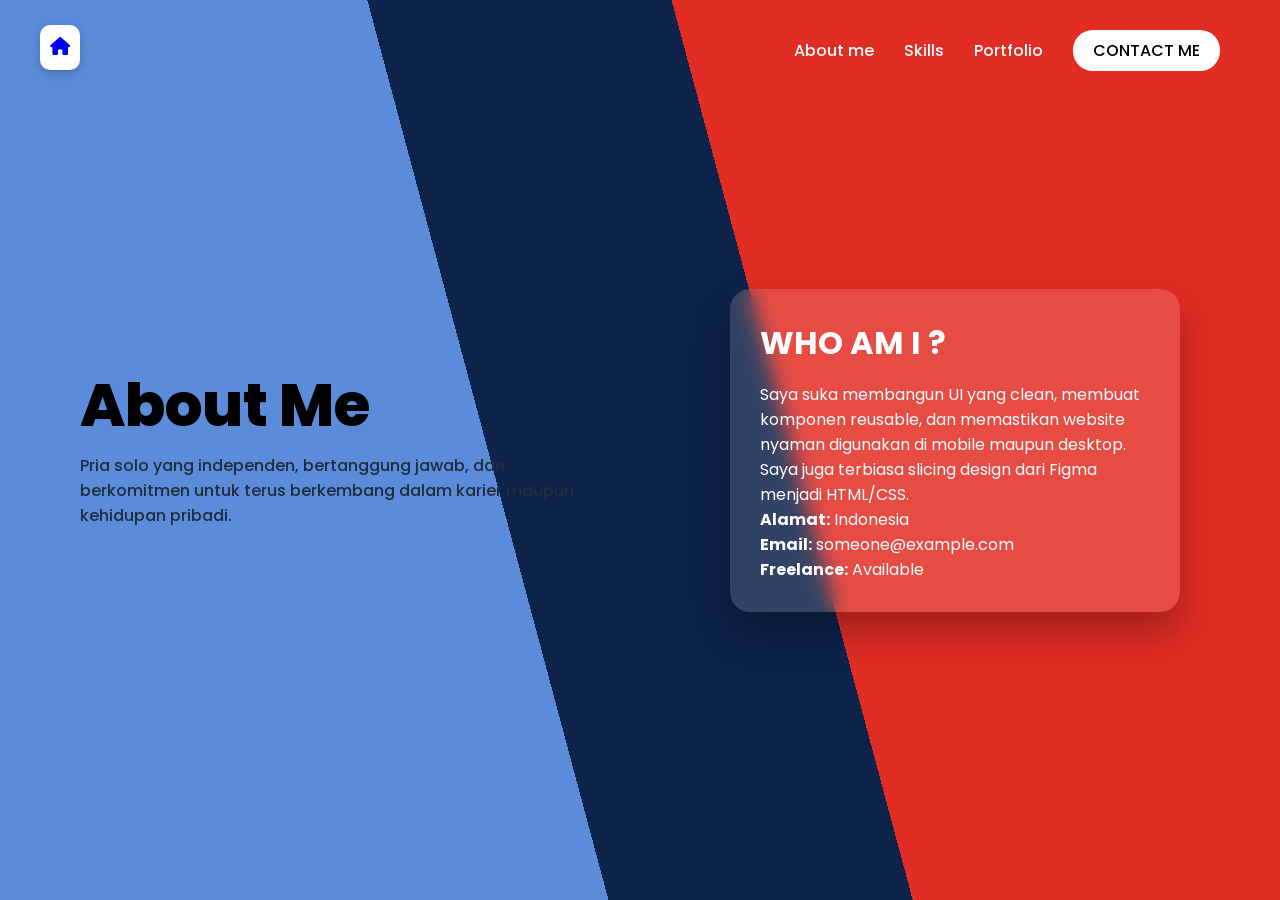
==== about.html @ 5d67824b "ugd_02" ====
<!DOCTYPE html>
<html lang="en">
<head>
<meta charset="UTF-8">
<meta name="viewport" content="width=device-width, initial-scale=1.0">
<title>About Me</title>

<link href="https://fonts.googleapis.com/css2?family=Poppins:wght@300;400;600;800&display=swap" rel="stylesheet">
<link rel="stylesheet" href="https://cdnjs.cloudflare.com/ajax/libs/font-awesome/6.5.0/css/all.min.css">
<link rel="stylesheet" href="stylesheet.css">
</head>

<body>

<section class="hero">

    <!-- Home -->
    <div class="home-icon">
        <a href="index.html"><i class="fa-solid fa-house"></i></a>
    </div>

    <!-- Navbar -->
    <div class="navbar">
        <a href="about.html">About me</a>
        <a href="skills.html">Skills</a>
        <a href="portfolio.html">Portfolio</a>
        <a href="contact.html" class="contact-btn">CONTACT ME</a>
    </div>

    <!-- Left Text -->
    <div class="content">
        <h1>About Me</h1>
        <p>
            Pria solo yang independen, bertanggung jawab,
            dan berkomitmen untuk terus berkembang dalam karier
            maupun kehidupan pribadi.
        </p>
    </div>

    <!-- Right Card -->
    <div class="about-card">
        <h2>WHO AM I ?</h2>
        <p>
            Saya suka membangun UI yang clean, membuat komponen reusable,
            dan memastikan website nyaman digunakan di mobile maupun desktop.
            Saya juga terbiasa slicing design dari Figma menjadi HTML/CSS.
        </p>

        <p><strong>Alamat:</strong> Indonesia</p>
        <p><strong>Email:</strong> someone@example.com</p>
        <p><strong>Freelance:</strong> Available</p>
    </div>

</section>

</body>
</html>
---- stylesheet.css ----
* {
    margin: 0;
    padding: 0;
    box-sizing: border-box;
    font-family: 'Poppins', sans-serif;
}

body {
    height: 100vh;
    overflow: hidden;
}

.hero {
    position: relative;
    height: 100vh;
    width: 100%;
    display: flex;
    align-items: center;
    padding: 0 80px;
    color: #000;
}

.hero::before {
    content: "";
    position: absolute;
    inset: 0;
    background: #5b8bd9;
    z-index: -3;
}

.hero::after {
    content: "";
    position: absolute;
    inset: 0;
    background: linear-gradient(
        75deg,
        transparent 40%,
        #0d234a 40%,
        #0d234a 60%,
        #e22d24 60%
    );
    z-index: -2;
}

.navbar {
    position: absolute;
    top: 30px;
    right: 60px;
    display: flex;
    align-items: center;
    gap: 30px;
}

.navbar a {
    text-decoration: none;
    color: #fff;
    font-weight: 500;
}

.contact-btn {
    background: #fff;
    color: #000 !important;
    padding: 8px 20px;
    border-radius: 20px;
    font-weight: 600;
}

.home-icon {
    position: absolute;
    top: 25px;
    left: 40px;
    background: #fff;
    padding: 10px;
    border-radius: 10px;
    box-shadow: 0 3px 8px rgba(0,0,0,0.2);
}

.home-icon i {
    font-size: 18px;
}

.content {
    max-width: 500px;
}

.content h4 {
    font-weight: 400;
    margin-bottom: 10px;
}

.content h1 {
    font-size: 60px;
    font-weight: 800;
    line-height: 1.1;
}

.content p {
    margin-top: 15px;
    color: #1f2d3d;
    font-weight: 500;
}

.social {
    margin-top: 30px;
    display: flex;
    gap: 15px;
}

.social a {
    background: #fff;
    padding: 10px 14px;
    border-radius: 8px;
    color: #000;
    box-shadow: 0 3px 8px rgba(0,0,0,0.15);
    text-decoration: none;
}

.image-box {
    position: absolute;
    right: 120px;
    bottom: 100px;
}

.image-box img {
    width: 320px;
    border-radius: 10px;
    box-shadow: 0 20px 40px rgba(0,0,0,0.4);
}
.about-card {
    position: absolute;
    right: 100px;
    width: 450px;
    background: rgba(255,255,255,0.15);
    padding: 30px;
    border-radius: 20px;
    backdrop-filter: blur(10px);
    color: #fff;
    box-shadow: 0 20px 40px rgba(0,0,0,0.3);
}

.about-card h2 {
    font-size: 32px;
    margin-bottom: 15px;
}

.skills-box {
    position: absolute;
    right: 80px;
    width: 550px;
    color: #fff;
}

.skills-box h2 {
    margin: 20px 0;
    font-size: 28px;
}

.skill-grid {
    display: grid;
    grid-template-columns: repeat(4, 1fr);
    gap: 15px;
}

.skill {
    background: rgba(255,255,255,0.2);
    padding: 15px;
    border-radius: 12px;
    text-align: center;
    font-weight: 600;
    backdrop-filter: blur(6px);
}
.project-box {
    position: absolute;
    right: 120px;
    top: 120px;
    width: 520px;
    color: #fff;
}

.project-grid {
    display: grid;
    grid-template-columns: repeat(2, 1fr);
    gap: 18px;
}

/* CARD */
.project-card {
    background: rgba(255,255,255,0.12);
    padding: 14px;
    border-radius: 14px;
    backdrop-filter: blur(6px);
    transition: 0.3s ease;
}

.project-card:hover {
    transform: translateY(-6px);
}

/* WRAPPER GAMBAR */
.image-wrapper {
    width: 100%;
    height: 140px;
    background: #111;
    border-radius: 10px;
    display: flex;
    align-items: center;
    justify-content: center;
    overflow: hidden;
}

/* GAMBAR */
.image-wrapper img {
    max-width: 100%;
    max-height: 100%;
    object-fit: contain;  /* tampil semua */
}

/* TEXT */
.project-card h3 {
    margin-top: 10px;
    font-size: 15px;
}

.project-card p {
    font-size: 12px;
    margin: 6px 0 10px;
    opacity: 0.9;
}

/* BUTTON */
.btn-group {
    display: flex;
    gap: 8px;
}

.btn-group button {
    background: #fff;
    border: none;
    padding: 5px 10px;
    border-radius: 12px;
    font-size: 11px;
    font-weight: 600;
    cursor: pointer;
}
.contact-box {
    position: absolute;
    right: 120px;
    width: 500px;
    color: #fff;
}

.contact-box h2 {
    margin-bottom: 20px;
}

.contact-box form {
    display: flex;
    flex-direction: column;
    gap: 15px;
}

.contact-box input,
.contact-box textarea {
    background: transparent;
    border: none;
    border-bottom: 2px solid #fff;
    padding: 8px;
    color: #fff;
    outline: none;
}

.contact-box textarea {
    border: 2px solid #fff;
    height: 100px;
    resize: none;
}

.contact-box button {
    margin-top: 10px;
    background: #fff;
    color: #000;
    border: none;
    padding: 10px;
    border-radius: 20px;
    font-weight: 700;
    cursor: pointer;
}
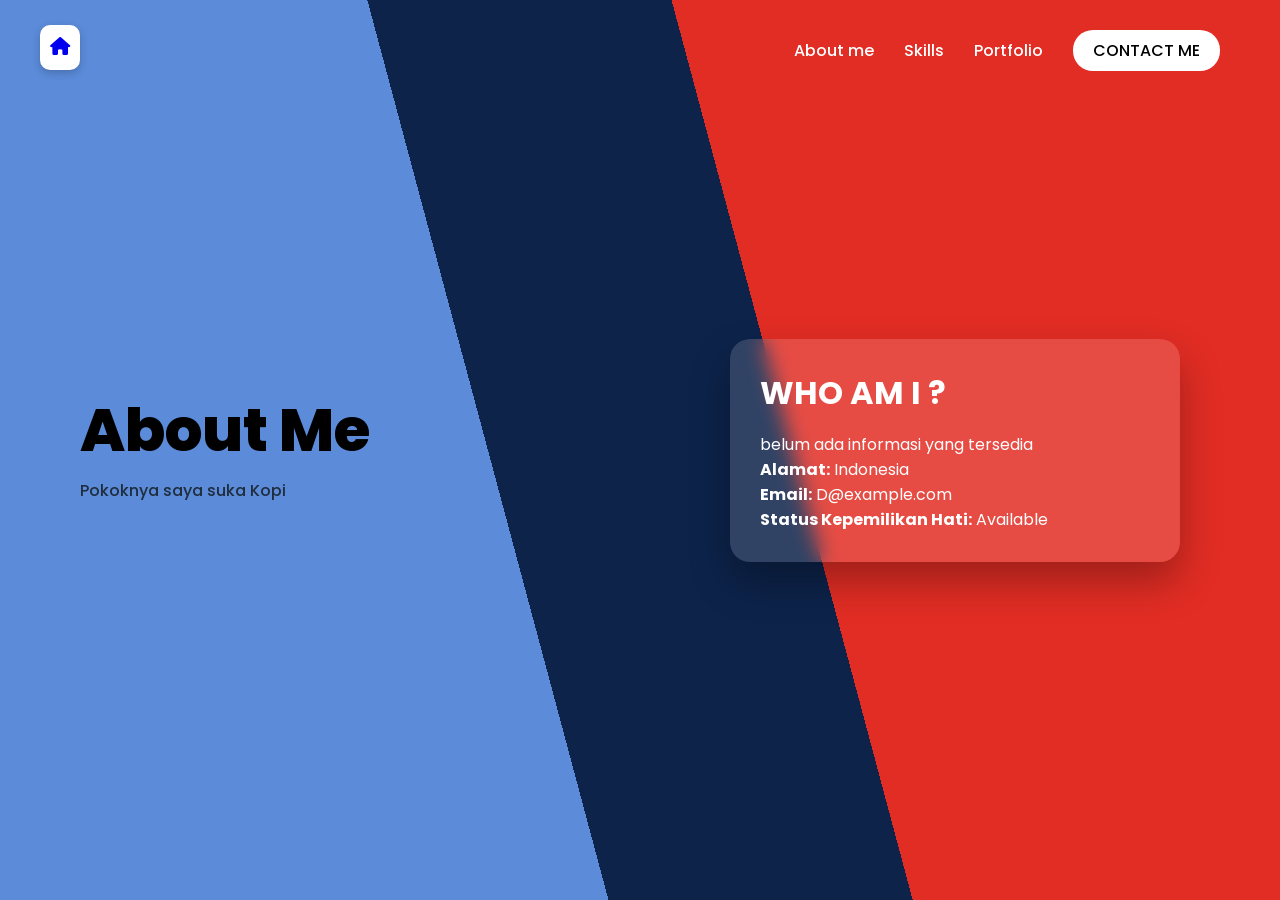
==== commit 90a56511: "ugd_02fix" ====
--- a/about.html
+++ b/about.html
@@ -31,24 +31,18 @@
     <div class="content">
         <h1>About Me</h1>
         <p>
-            Pria solo yang independen, bertanggung jawab,
-            dan berkomitmen untuk terus berkembang dalam karier
-            maupun kehidupan pribadi.
-        </p>
+            Pokoknya saya suka Kopi        </p>
     </div>
 
     <!-- Right Card -->
     <div class="about-card">
         <h2>WHO AM I ?</h2>
         <p>
-            Saya suka membangun UI yang clean, membuat komponen reusable,
-            dan memastikan website nyaman digunakan di mobile maupun desktop.
-            Saya juga terbiasa slicing design dari Figma menjadi HTML/CSS.
-        </p>
+           belum ada informasi yang tersedia </p>
 
         <p><strong>Alamat:</strong> Indonesia</p>
-        <p><strong>Email:</strong> someone@example.com</p>
-        <p><strong>Freelance:</strong> Available</p>
+        <p><strong>Email:</strong> D@example.com</p>
+        <p><strong>Status Kepemilikan Hati:</strong> Available</p>
     </div>
 
 </section>
